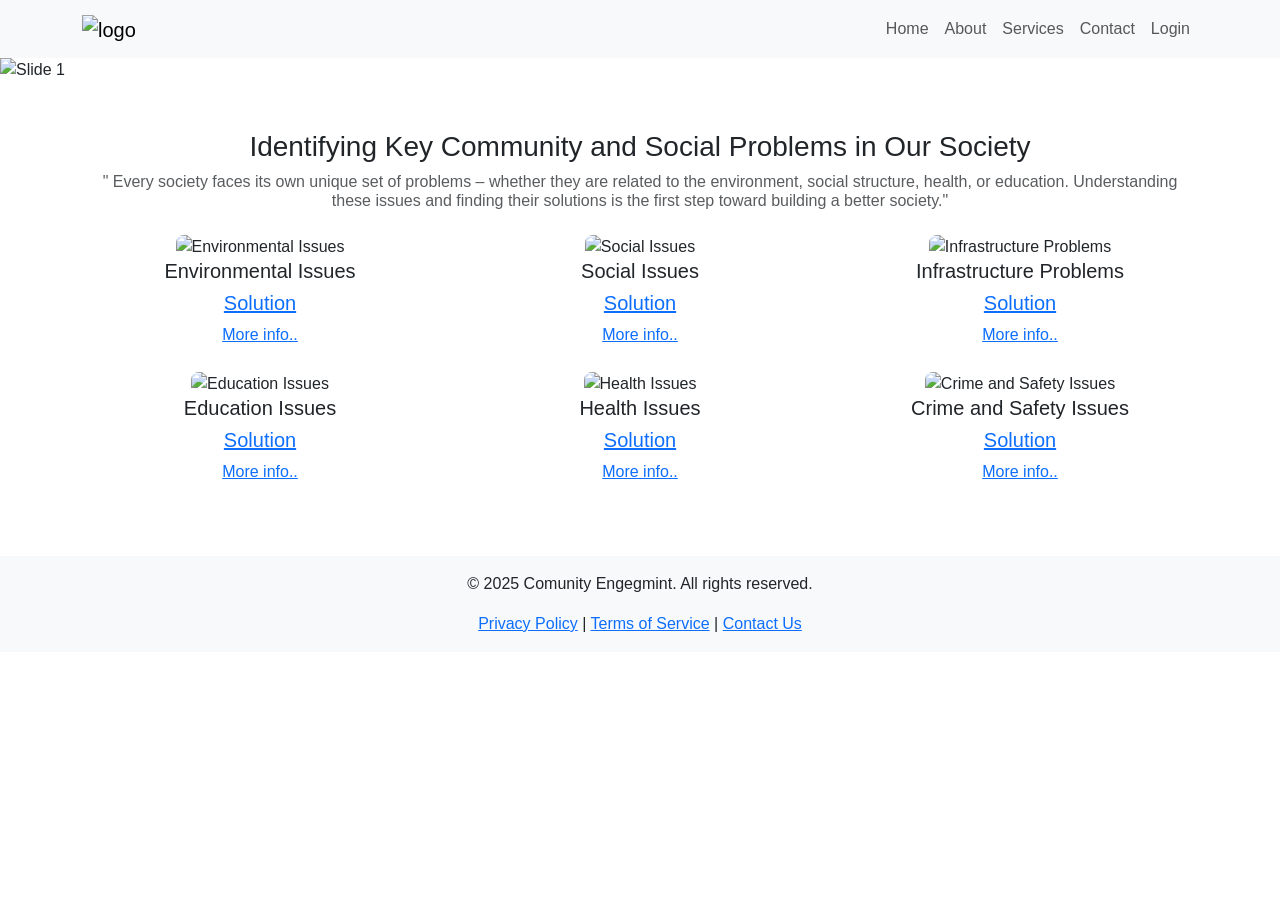
==== index.html @ a8a89a4c "Add files via upload" ====
<!DOCTYPE html>
<html lang="en">
<head>
  <meta charset="UTF-8" />
  <meta name="viewport" content="width=device-width, initial-scale=1.0"/>
  <title>Comunity Problems</title>
  <!-- Preserve whatever CSS/JS the original page had; Bootstrap is commonly used -->
  <link rel="stylesheet" href="https://cdn.jsdelivr.net/npm/bootstrap@5.3.0/dist/css/bootstrap.min.css"/>
  <style>
    /* Placeholder styles – replace with your original CSS link/tag */
    body { font-family: sans-serif; }
    .navbar-brand img { height: 50px; }
    .carousel-item img { width: 100%; max-height: 450px; object-fit: cover; }
    .frame-card { text-align: center; margin-bottom: 1.5rem; }
    .frame-card img { width: 100%; height: 180px; object-fit: cover; border-radius: 8px; }
  </style>
</head>
<body>

<!-- NAVBAR -->
<nav class="navbar navbar-expand-lg navbar-light bg-light">
  <div class="container">
    <a class="navbar-brand" href="index.html">
      <img src="Images/logo.png" alt="logo"/>
    </a>
    <button class="navbar-toggler" type="button" data-bs-toggle="collapse" data-bs-target="#navMenu">
      <span class="navbar-toggler-icon"></span>
    </button>
    <div class="collapse navbar-collapse" id="navMenu">
      <ul class="navbar-nav ms-auto">
        <li class="nav-item"><a class="nav-link" href="index.html">Home</a></li>
        <li class="nav-item"><a class="nav-link" href="about.html">About</a></li>
        <li class="nav-item"><a class="nav-link" href="services.html">Services</a></li>
        <li class="nav-item"><a class="nav-link" href="contact.html">Contact</a></li>
        <li class="nav-item"><a class="nav-link" href="login.html">Login</a></li>
      </ul>
    </div>
  </div>
</nav>

<!-- CAROUSEL -->
<div id="mainCarousel" class="carousel slide" data-bs-ride="carousel">
  <div class="carousel-inner">

    <div class="carousel-item active">
      <img src="Images/slide1.jpeg" alt="Slide 1"/>
      <div class="carousel-caption">
        <h3>"Sow a seed , Grow a dream"</h3>
        <h5>"Digging today , For a breathing tommarow."</h5>
      </div>
    </div>

    <div class="carousel-item">
      <img src="Images/slide2.png" alt="Slide 2"/>
      <div class="carousel-caption">
        <h3>"Social Issues Impact Society Growth"</h3>
        <h5>"Corruption ,and injustice won't go away just because you make a lot of noise about it"</h5>
      </div>
    </div>

    <div class="carousel-item">
      <img src="Images/slide3.jpeg" alt="Slide 3"/>
      <div class="carousel-caption">
        <h5>"In the digital age, cybersecurity is everyone's responsibility."</h5>
      </div>
    </div>

    <div class="carousel-item">
      <img src="Images/slide4.jpeg" alt="Slide 4"/>
      <div class="carousel-caption">
        <h3>"From polution to Solution Go Green"</h3>
        <h5>"Nature Plus Technology = Sustainable Progress"</h5>
      </div>
    </div>

    <div class="carousel-item">
      <img src="Images/slide5.jpeg" alt="Slide 5"/>
      <div class="carousel-caption">
        <h3>"Together We Rise , Together We Serve"</h3>
        <h5>"Unity is Strength, Engagement is Power"</h5>
      </div>
    </div>

  </div>
  <button class="carousel-control-prev" type="button" data-bs-target="#mainCarousel" data-bs-slide="prev">
    <span class="carousel-control-prev-icon"></span>
    <span class="visually-hidden">Previous</span>
  </button>
  <button class="carousel-control-next" type="button" data-bs-target="#mainCarousel" data-bs-slide="next">
    <span class="carousel-control-next-icon"></span>
    <span class="visually-hidden">Next</span>
  </button>
</div>

<!-- MAIN SECTION -->
<div class="container my-5">
  <h3 class="text-center">Identifying Key Community and Social Problems in Our Society</h3>
  <h6 class="text-center text-muted">" Every society faces its own unique set of problems – whether they are related to the environment, social structure, health, or education. Understanding these issues and finding their solutions is the first step toward building a better society."</h6>

  <div class="row mt-4">

    <div class="col-md-4 frame-card">
      <img src="Images/frame1.jpg" alt="Environmental Issues"/>
      <h5>Environmental Issues</h5>
      <h5><a href="EnvSol.html">Solution</a></h5>
      <a href="https://en.wikipedia.org/wiki/Environmental_issues">More info..</a>
    </div>

    <div class="col-md-4 frame-card">
      <img src="Images/frame2.jpg" alt="Social Issues"/>
      <h5>Social Issues</h5>
      <h5><a href="SosSol.html">Solution</a></h5>
      <a href="https://en.wikipedia.org/wiki/Social_issue">More info..</a>
    </div>

    <div class="col-md-4 frame-card">
      <img src="Images/frame3.jpg" alt="Infrastructure Problems"/>
      <h5>Infrastructure Problems</h5>
      <h5><a href="InfraSol.html">Solution</a></h5>
      <a href="https://en.wikipedia.org/wiki/Infrastructure">More info..</a>
    </div>

    <div class="col-md-4 frame-card">
      <img src="Images/frame4.jpg" alt="Education Issues"/>
      <h5>Education Issues</h5>
      <h5><a href="EdSol.html">Solution</a></h5>
      <a href="https://en.wikipedia.org/wiki/Category:Education_issues">More info..</a>
    </div>

    <div class="col-md-4 frame-card">
      <img src="Images/frame5.jpg" alt="Health Issues"/>
      <h5>Health Issues</h5>
      <h5><a href="HeSol.html">Solution</a></h5>
      <a href="https://en.wikipedia.org/wiki/Health">More info..</a>
    </div>

    <div class="col-md-4 frame-card">
      <img src="Images/frame6.jpg" alt="Crime and Safety Issues"/>
      <h5>Crime and Safety Issues</h5>
      <h5><a href="CrimeSol.html">Solution</a></h5>
      <a href="https://en.wikipedia.org/wiki/Crime_prevention">More info..</a>
    </div>

  </div>
</div>

<!-- FOOTER -->
<footer class="text-center py-3 bg-light mt-4">
  <p>© 2025 Comunity Engegmint. All rights reserved.</p>
  <a href="#">Privacy Policy</a> |
  <a href="#">Terms of Service</a> |
  <a href="#">Contact Us</a>
</footer>

<script src="https://cdn.jsdelivr.net/npm/bootstrap@5.3.0/dist/js/bootstrap.bundle.min.js"></script>
</body>
</html>
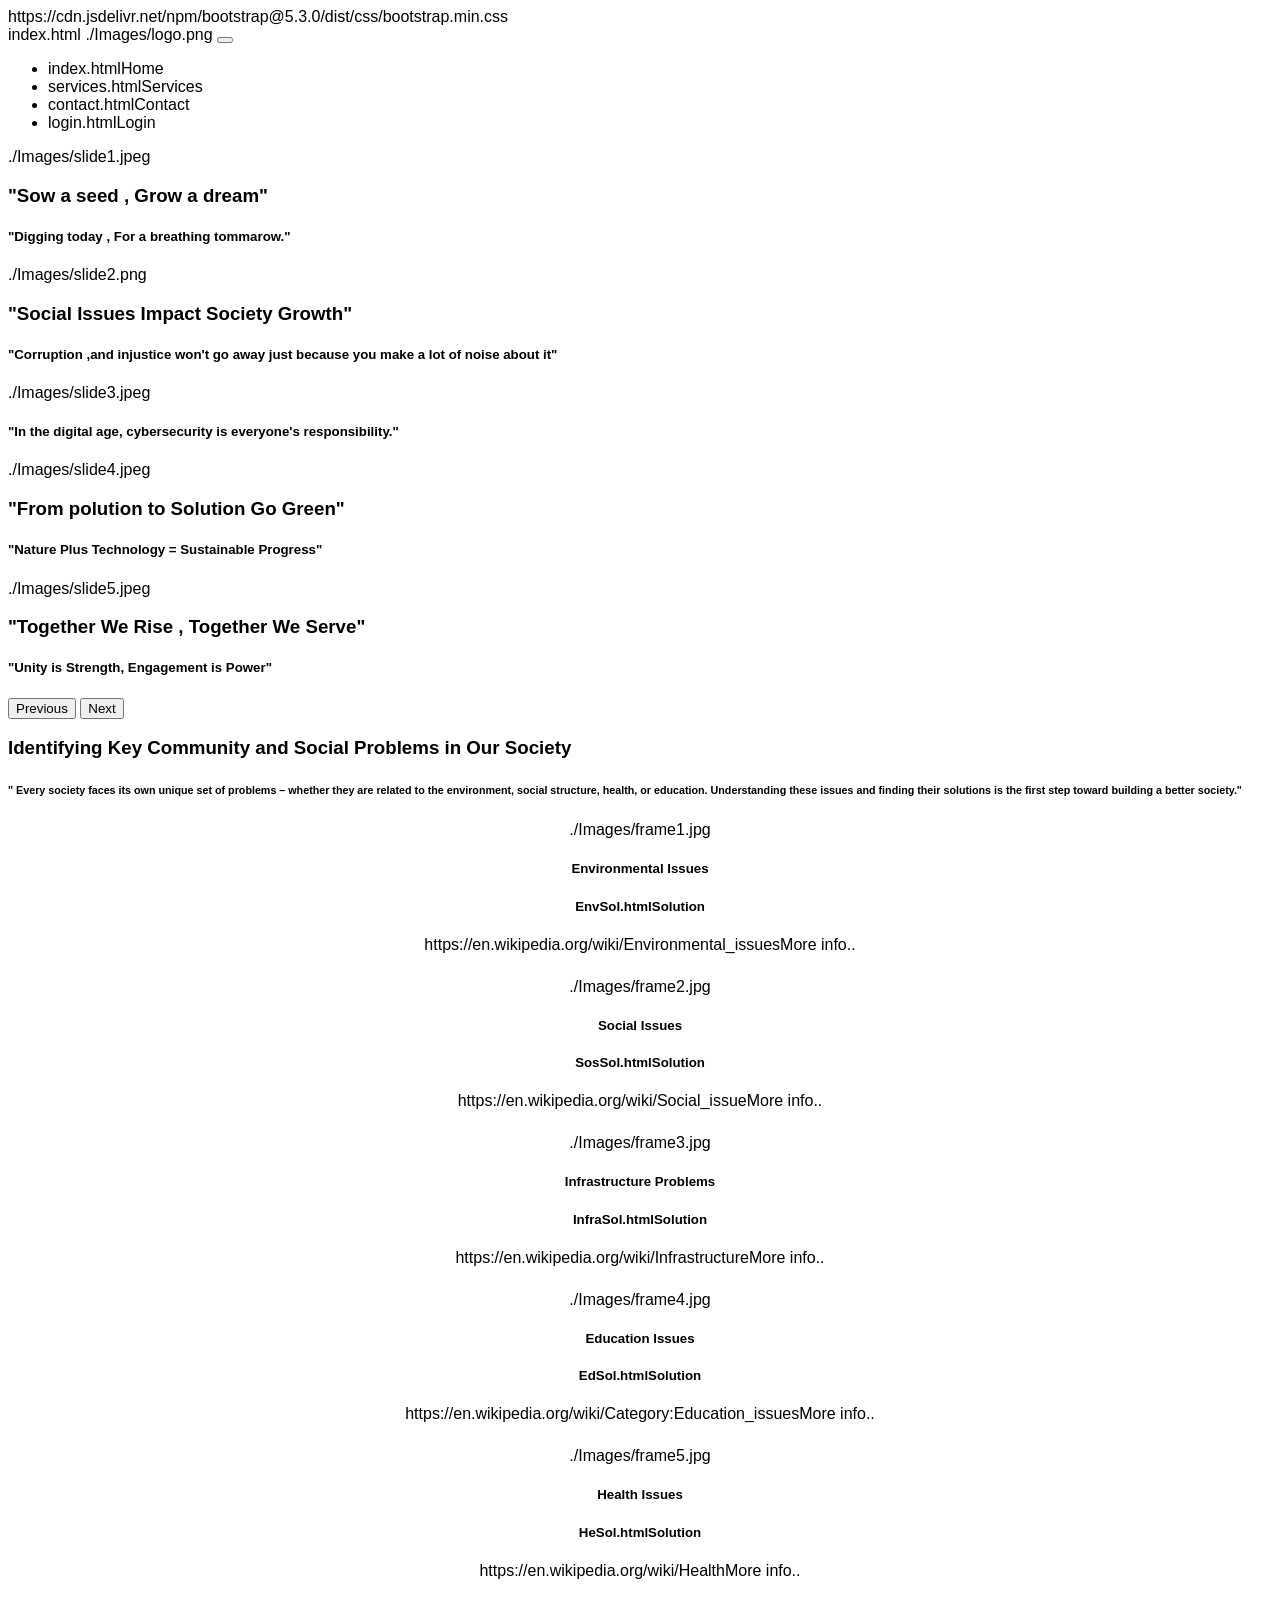
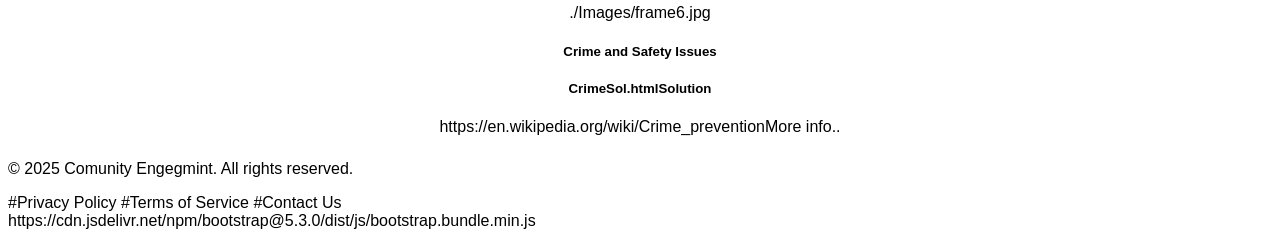
==== commit 4a8a0aac: "Rename index1.html to index.html" ====
--- a/index.html
+++ b/index.html
@@ -4,10 +4,12 @@
   <meta charset="UTF-8" />
   <meta name="viewport" content="width=device-width, initial-scale=1.0"/>
   <title>Comunity Problems</title>
-  <!-- Preserve whatever CSS/JS the original page had; Bootstrap is commonly used -->
-  <link rel="stylesheet" href="https://cdn.jsdelivr.net/npm/bootstrap@5.3.0/dist/css/bootstrap.min.css"/>
+
+  <!-- Bootstrap CSS (CDN) -->
+  https://cdn.jsdelivr.net/npm/bootstrap@5.3.0/dist/css/bootstrap.min.css
+
   <style>
-    /* Placeholder styles – replace with your original CSS link/tag */
+    /* Placeholder styles – keep/replace with your original CSS */
     body { font-family: sans-serif; }
     .navbar-brand img { height: 50px; }
     .carousel-item img { width: 100%; max-height: 450px; object-fit: cover; }
@@ -16,142 +18,153 @@
   </style>
 </head>
 <body>
+  <!-- NAVBAR -->
+  <nav class="navbar navbar-expand-lg navbar-light bg-light">
+    <div class="container">
+      index.html
+        <!-- FIX: relative path -->
+        ./Images/logo.png
+      </a>
+      <button class="navbar-toggler" type="button" data-bs-toggle="collapse" data-bs-target="#navMenu">
+        <span class="navbar-toggler-icon"></span>
+      </button>
+      <div class="collapse navbar-collapse" id="navMenu">
+        <ul class="navbar-nav ms-auto">
+          <li class="nav-item">index.htmlHome</a></li>
+          <li class="nav-item"><a class="navut</a></li>
+          <li class="nav-item">services.htmlServices</a></li>
+          <li class="nav-item">contact.htmlContact</a></li>
+          <li class="nav-item">login.htmlLogin</a></li>
+        </ul>
+      </div>
+    </div>
+  </nav>
 
-<!-- NAVBAR -->
-<nav class="navbar navbar-expand-lg navbar-light bg-light">
-  <div class="container">
-    <a class="navbar-brand" href="index.html">
-      <img src="Images/logo.png" alt="logo"/>
-    </a>
-    <button class="navbar-toggler" type="button" data-bs-toggle="collapse" data-bs-target="#navMenu">
-      <span class="navbar-toggler-icon"></span>
-    </button>
-    <div class="collapse navbar-collapse" id="navMenu">
-      <ul class="navbar-nav ms-auto">
-        <li class="nav-item"><a class="nav-link" href="index.html">Home</a></li>
-        <li class="nav-item"><a class="nav-link" href="about.html">About</a></li>
-        <li class="nav-item"><a class="nav-link" href="services.html">Services</a></li>
-        <li class="nav-item"><a class="nav-link" href="contact.html">Contact</a></li>
-        <li class="nav-item"><a class="nav-link" href="login.html">Login</a></li>
-      </ul>
-    </div>
-  </div>
-</nav>
+  <!-- CAROUSEL -->
+  <div id="mainCarousel" class="carousel slide" data-bs-ride="carousel">
+    <div class="carousel-inner">
+      <div class="carousel-item active">
+        <!-- FIX: relative path -->
+        ./Images/slide1.jpeg
+        <div class="carousel-caption">
+          <h3>"Sow a seed , Grow a dream"</h3>
+          <h5>"Digging today , For a breathing tommarow."</h5>
+        </div>
+      </div>
 
-<!-- CAROUSEL -->
-<div id="mainCarousel" class="carousel slide" data-bs-ride="carousel">
-  <div class="carousel-inner">
+      <div class="carousel-item">
+        <!-- FIX: relative path -->
+        ./Images/slide2.png
+        <div class="carousel-caption">
+          <h3>"Social Issues Impact Society Growth"</h3>
+          <h5>"Corruption ,and injustice won't go away just because you make a lot of noise about it"</h5>
+        </div>
+      </div>
 
-    <div class="carousel-item active">
-      <img src="Images/slide1.jpeg" alt="Slide 1"/>
-      <div class="carousel-caption">
-        <h3>"Sow a seed , Grow a dream"</h3>
-        <h5>"Digging today , For a breathing tommarow."</h5>
+      <div class="carousel-item">
+        <!-- FIX: relative path -->
+        ./Images/slide3.jpeg
+        <div class="carousel-caption">
+          <h5>"In the digital age, cybersecurity is everyone's responsibility."</h5>
+        </div>
+      </div>
+
+      <div class="carousel-item">
+        <!-- FIX: relative path -->
+        ./Images/slide4.jpeg
+        <div class="carousel-caption">
+          <h3>"From polution to Solution Go Green"</h3>
+          <h5>"Nature Plus Technology = Sustainable Progress"</h5>
+        </div>
+      </div>
+
+      <div class="carousel-item">
+        <!-- FIX: relative path -->
+        ./Images/slide5.jpeg
+        <div class="carousel-caption">
+          <h3>"Together We Rise , Together We Serve"</h3>
+          <h5>"Unity is Strength, Engagement is Power"</h5>
+        </div>
       </div>
     </div>
 
-    <div class="carousel-item">
-      <img src="Images/slide2.png" alt="Slide 2"/>
-      <div class="carousel-caption">
-        <h3>"Social Issues Impact Society Growth"</h3>
-        <h5>"Corruption ,and injustice won't go away just because you make a lot of noise about it"</h5>
+    <button class="carousel-control-prev" type="button" data-bs-target="#mainCarousel" data-bs-slide="prev">
+      <span class="carousel-control-prev-icon"></span>
+      <span class="visually-hidden">Previous</span>
+    </button>
+    <button class="carousel-control-next" type="button" data-bs-target="#mainCarousel" data-bs-slide="next">
+      <span class="carousel-control-next-icon"></span>
+      <span class="visually-hidden">Next</span>
+    </button>
+  </div>
+
+  <!-- MAIN SECTION -->
+  <div class="container my-5">
+    <h3 class="text-center">Identifying Key Community and Social Problems in Our Society</h3>
+    <h6 class="text-center text-muted">
+      " Every society faces its own unique set of problems – whether they are related to the environment, social structure, health, or education. Understanding these issues and finding their solutions is the first step toward building a better society."
+    </h6>
+
+    <div class="row mt-4">
+      <div class="col-md-4 frame-card">
+        <!-- FIX: relative path -->
+        ./Images/frame1.jpg
+        <h5>Environmental Issues</h5>
+        <h5>EnvSol.htmlSolution</a></h5>
+        https://en.wikipedia.org/wiki/Environmental_issuesMore info..</a>
+      </div>
+
+      <div class="col-md-4 frame-card">
+        <!-- FIX: relative path -->
+        ./Images/frame2.jpg
+        <h5>Social Issues</h5>
+        <h5>SosSol.htmlSolution</a></h5>
+        https://en.wikipedia.org/wiki/Social_issueMore info..</a>
+      </div>
+
+      <div class="col-md-4 frame-card">
+        <!-- FIX: relative path -->
+        ./Images/frame3.jpg
+        <h5>Infrastructure Problems</h5>
+        <h5>InfraSol.htmlSolution</a></h5>
+        https://en.wikipedia.org/wiki/InfrastructureMore info..</a>
+      </div>
+
+      <div class="col-md-4 frame-card">
+        <!-- FIX: relative path -->
+        ./Images/frame4.jpg
+        <h5>Education Issues</h5>
+        <h5>EdSol.htmlSolution</a></h5>
+        https://en.wikipedia.org/wiki/Category:Education_issuesMore info..</a>
+      </div>
+
+      <div class="col-md-4 frame-card">
+        <!-- FIX: relative path -->
+        ./Images/frame5.jpg
+        <h5>Health Issues</h5>
+        <h5>HeSol.htmlSolution</a></h5>
+        https://en.wikipedia.org/wiki/HealthMore info..</a>
+      </div>
+
+      <div class="col-md-4 frame-card">
+        <!-- FIX: relative path -->
+        ./Images/frame6.jpg
+        <h5>Crime and Safety Issues</h5>
+        <h5>CrimeSol.htmlSolution</a></h5>
+        https://en.wikipedia.org/wiki/Crime_preventionMore info..</a>
       </div>
     </div>
+  </div>
 
-    <div class="carousel-item">
-      <img src="Images/slide3.jpeg" alt="Slide 3"/>
-      <div class="carousel-caption">
-        <h5>"In the digital age, cybersecurity is everyone's responsibility."</h5>
-      </div>
-    </div>
+  <!-- FOOTER -->
+  <footer class="text-center py-3 bg-light mt-4">
+    <p>© 2025 Comunity Engegmint. All rights reserved.</p>
+    #Privacy Policy</a>
+    #Terms of Service</a>
+    #Contact Us</a>
+  </footer>
 
-    <div class="carousel-item">
-      <img src="Images/slide4.jpeg" alt="Slide 4"/>
-      <div class="carousel-caption">
-        <h3>"From polution to Solution Go Green"</h3>
-        <h5>"Nature Plus Technology = Sustainable Progress"</h5>
-      </div>
-    </div>
-
-    <div class="carousel-item">
-      <img src="Images/slide5.jpeg" alt="Slide 5"/>
-      <div class="carousel-caption">
-        <h3>"Together We Rise , Together We Serve"</h3>
-        <h5>"Unity is Strength, Engagement is Power"</h5>
-      </div>
-    </div>
-
-  </div>
-  <button class="carousel-control-prev" type="button" data-bs-target="#mainCarousel" data-bs-slide="prev">
-    <span class="carousel-control-prev-icon"></span>
-    <span class="visually-hidden">Previous</span>
-  </button>
-  <button class="carousel-control-next" type="button" data-bs-target="#mainCarousel" data-bs-slide="next">
-    <span class="carousel-control-next-icon"></span>
-    <span class="visually-hidden">Next</span>
-  </button>
-</div>
-
-<!-- MAIN SECTION -->
-<div class="container my-5">
-  <h3 class="text-center">Identifying Key Community and Social Problems in Our Society</h3>
-  <h6 class="text-center text-muted">" Every society faces its own unique set of problems – whether they are related to the environment, social structure, health, or education. Understanding these issues and finding their solutions is the first step toward building a better society."</h6>
-
-  <div class="row mt-4">
-
-    <div class="col-md-4 frame-card">
-      <img src="Images/frame1.jpg" alt="Environmental Issues"/>
-      <h5>Environmental Issues</h5>
-      <h5><a href="EnvSol.html">Solution</a></h5>
-      <a href="https://en.wikipedia.org/wiki/Environmental_issues">More info..</a>
-    </div>
-
-    <div class="col-md-4 frame-card">
-      <img src="Images/frame2.jpg" alt="Social Issues"/>
-      <h5>Social Issues</h5>
-      <h5><a href="SosSol.html">Solution</a></h5>
-      <a href="https://en.wikipedia.org/wiki/Social_issue">More info..</a>
-    </div>
-
-    <div class="col-md-4 frame-card">
-      <img src="Images/frame3.jpg" alt="Infrastructure Problems"/>
-      <h5>Infrastructure Problems</h5>
-      <h5><a href="InfraSol.html">Solution</a></h5>
-      <a href="https://en.wikipedia.org/wiki/Infrastructure">More info..</a>
-    </div>
-
-    <div class="col-md-4 frame-card">
-      <img src="Images/frame4.jpg" alt="Education Issues"/>
-      <h5>Education Issues</h5>
-      <h5><a href="EdSol.html">Solution</a></h5>
-      <a href="https://en.wikipedia.org/wiki/Category:Education_issues">More info..</a>
-    </div>
-
-    <div class="col-md-4 frame-card">
-      <img src="Images/frame5.jpg" alt="Health Issues"/>
-      <h5>Health Issues</h5>
-      <h5><a href="HeSol.html">Solution</a></h5>
-      <a href="https://en.wikipedia.org/wiki/Health">More info..</a>
-    </div>
-
-    <div class="col-md-4 frame-card">
-      <img src="Images/frame6.jpg" alt="Crime and Safety Issues"/>
-      <h5>Crime and Safety Issues</h5>
-      <h5><a href="CrimeSol.html">Solution</a></h5>
-      <a href="https://en.wikipedia.org/wiki/Crime_prevention">More info..</a>
-    </div>
-
-  </div>
-</div>
-
-<!-- FOOTER -->
-<footer class="text-center py-3 bg-light mt-4">
-  <p>© 2025 Comunity Engegmint. All rights reserved.</p>
-  <a href="#">Privacy Policy</a> |
-  <a href="#">Terms of Service</a> |
-  <a href="#">Contact Us</a>
-</footer>
-
-<script src="https://cdn.jsdelivr.net/npm/bootstrap@5.3.0/dist/js/bootstrap.bundle.min.js"></script>
+  <!-- Bootstrap JS (CDN) -->
+  https://cdn.jsdelivr.net/npm/bootstrap@5.3.0/dist/js/bootstrap.bundle.min.js</script>
 </body>
 </html>
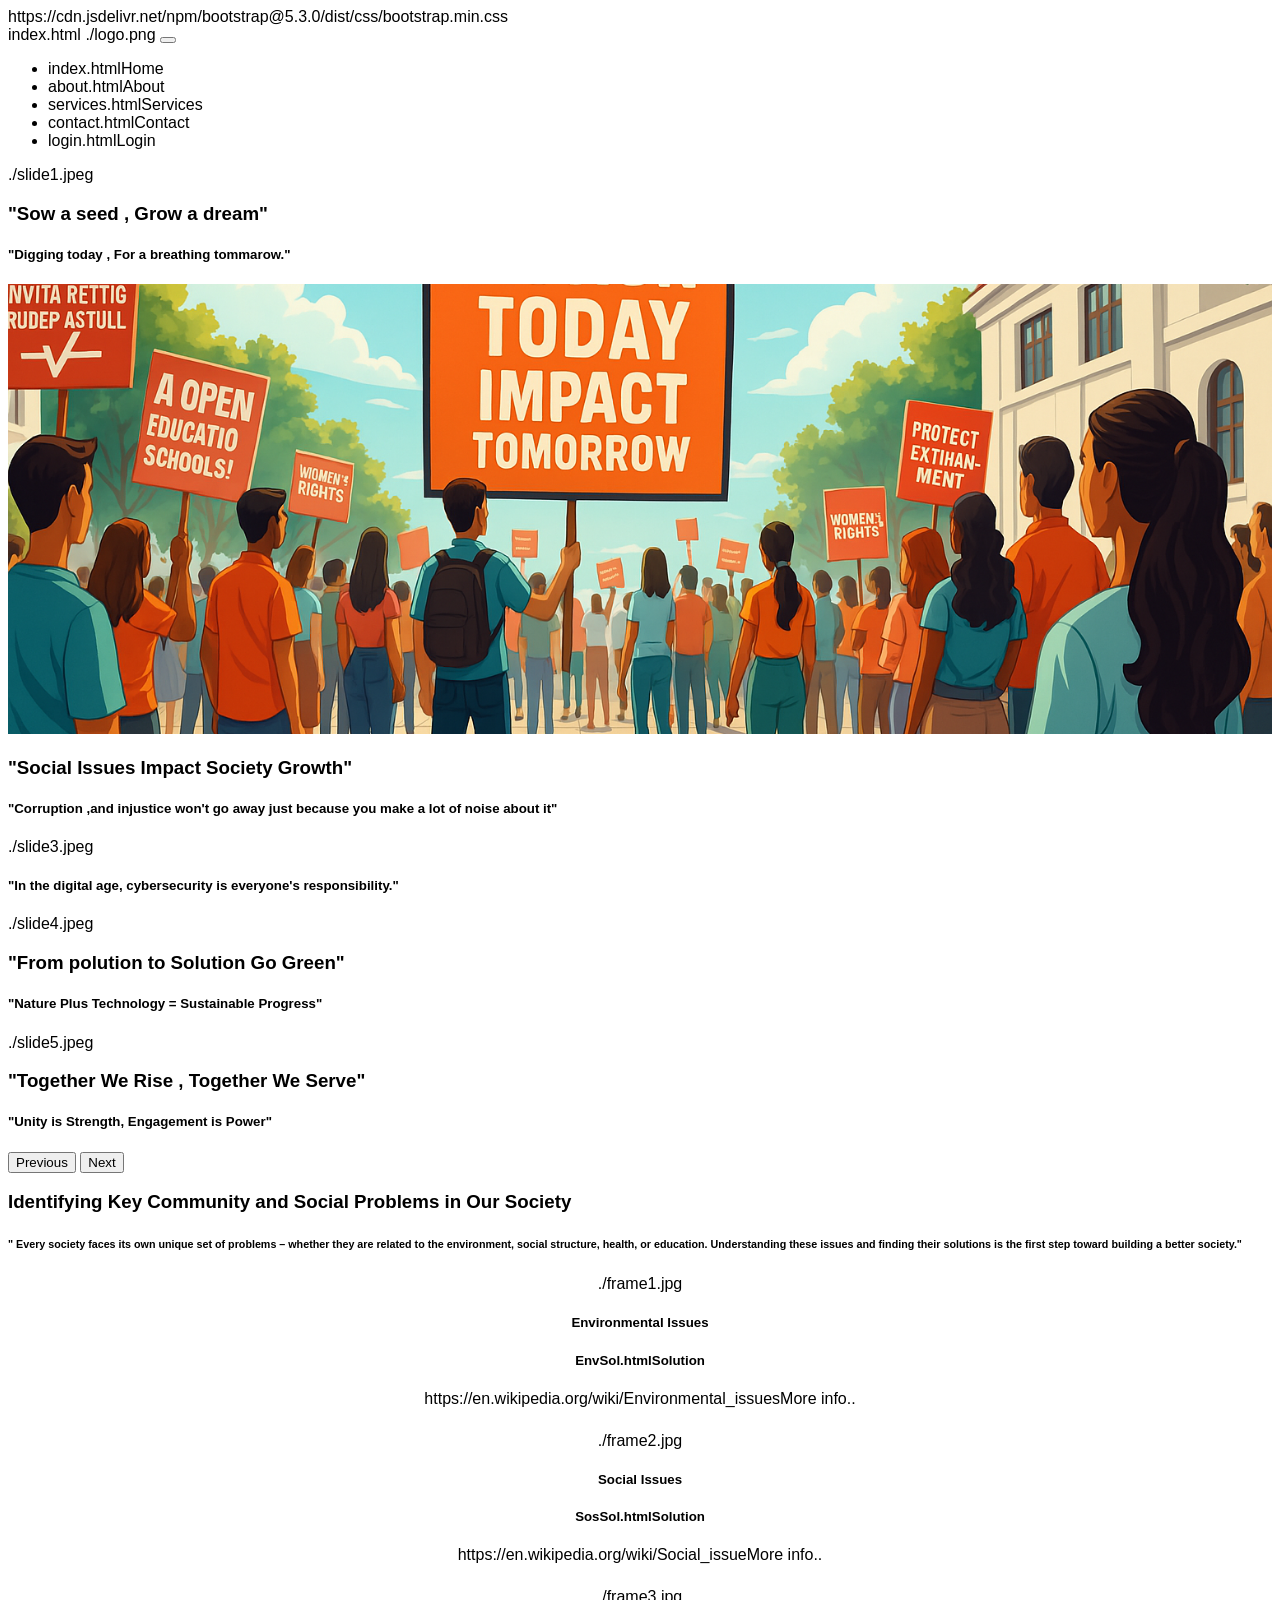
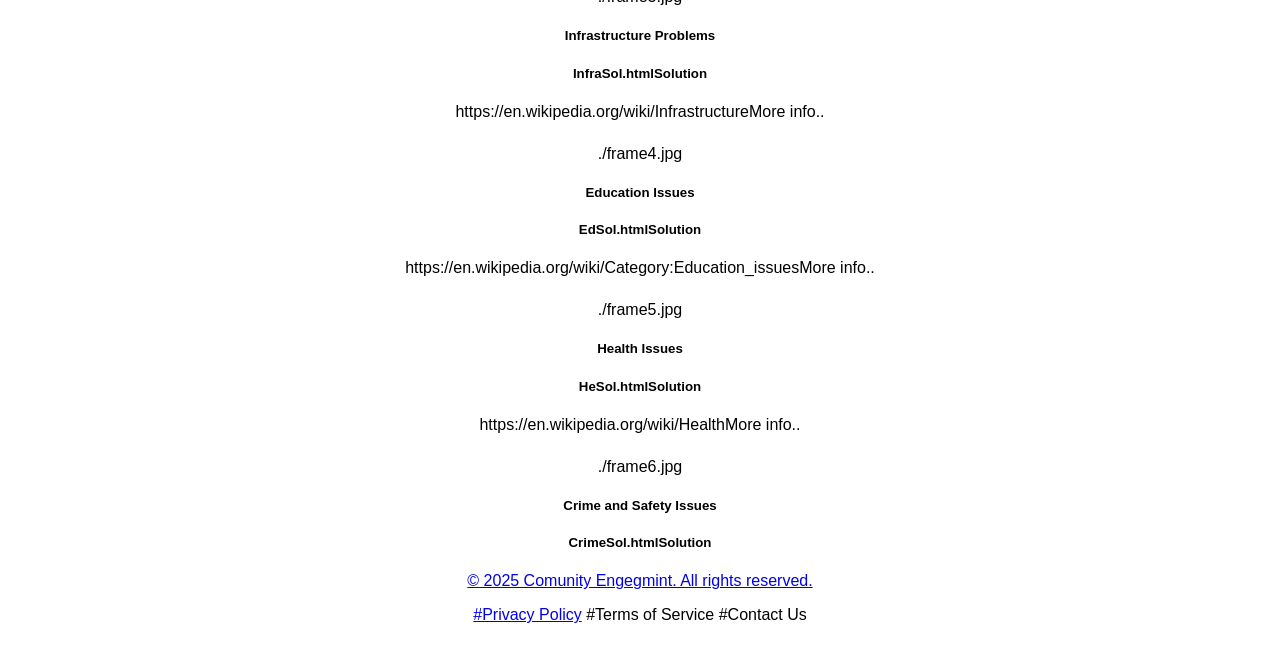
==== commit 00ba8d4b: "Update index.html" ====
--- a/index.html
+++ b/index.html
@@ -9,7 +9,6 @@
   https://cdn.jsdelivr.net/npm/bootstrap@5.3.0/dist/css/bootstrap.min.css
 
   <style>
-    /* Placeholder styles – keep/replace with your original CSS */
     body { font-family: sans-serif; }
     .navbar-brand img { height: 50px; }
     .carousel-item img { width: 100%; max-height: 450px; object-fit: cover; }
@@ -22,8 +21,8 @@
   <nav class="navbar navbar-expand-lg navbar-light bg-light">
     <div class="container">
       index.html
-        <!-- FIX: relative path -->
-        ./Images/logo.png
+        <!-- FIX: image file is at repo root -->
+        ./logo.png
       </a>
       <button class="navbar-toggler" type="button" data-bs-toggle="collapse" data-bs-target="#navMenu">
         <span class="navbar-toggler-icon"></span>
@@ -31,7 +30,7 @@
       <div class="collapse navbar-collapse" id="navMenu">
         <ul class="navbar-nav ms-auto">
           <li class="nav-item">index.htmlHome</a></li>
-          <li class="nav-item"><a class="navut</a></li>
+          <li class="nav-item">about.htmlAbout</a></li>
           <li class="nav-item">services.htmlServices</a></li>
           <li class="nav-item">contact.htmlContact</a></li>
           <li class="nav-item">login.htmlLogin</a></li>
@@ -44,8 +43,8 @@
   <div id="mainCarousel" class="carousel slide" data-bs-ride="carousel">
     <div class="carousel-inner">
       <div class="carousel-item active">
-        <!-- FIX: relative path -->
-        ./Images/slide1.jpeg
+        <!-- FIX -->
+        ./slide1.jpeg
         <div class="carousel-caption">
           <h3>"Sow a seed , Grow a dream"</h3>
           <h5>"Digging today , For a breathing tommarow."</h5>
@@ -53,25 +52,24 @@
       </div>
 
       <div class="carousel-item">
-        <!-- FIX: relative path -->
-        ./Images/slide2.png
-        <div class="carousel-caption">
+        <!-- FIX -->
+        <img src="./slide2.png" alt="ss="carousel-caption">
           <h3>"Social Issues Impact Society Growth"</h3>
           <h5>"Corruption ,and injustice won't go away just because you make a lot of noise about it"</h5>
         </div>
       </div>
 
       <div class="carousel-item">
-        <!-- FIX: relative path -->
-        ./Images/slide3.jpeg
+        <!-- FIX -->
+        ./slide3.jpeg
         <div class="carousel-caption">
           <h5>"In the digital age, cybersecurity is everyone's responsibility."</h5>
         </div>
       </div>
 
       <div class="carousel-item">
-        <!-- FIX: relative path -->
-        ./Images/slide4.jpeg
+        <!-- FIX -->
+        ./slide4.jpeg
         <div class="carousel-caption">
           <h3>"From polution to Solution Go Green"</h3>
           <h5>"Nature Plus Technology = Sustainable Progress"</h5>
@@ -79,8 +77,8 @@
       </div>
 
       <div class="carousel-item">
-        <!-- FIX: relative path -->
-        ./Images/slide5.jpeg
+        <!-- FIX -->
+        ./slide5.jpeg
         <div class="carousel-caption">
           <h3>"Together We Rise , Together We Serve"</h3>
           <h5>"Unity is Strength, Engagement is Power"</h5>
@@ -107,51 +105,51 @@
 
     <div class="row mt-4">
       <div class="col-md-4 frame-card">
-        <!-- FIX: relative path -->
-        ./Images/frame1.jpg
+        <!-- FIX -->
+        ./frame1.jpg
         <h5>Environmental Issues</h5>
         <h5>EnvSol.htmlSolution</a></h5>
         https://en.wikipedia.org/wiki/Environmental_issuesMore info..</a>
       </div>
 
       <div class="col-md-4 frame-card">
-        <!-- FIX: relative path -->
-        ./Images/frame2.jpg
+        <!-- FIX -->
+        ./frame2.jpg
         <h5>Social Issues</h5>
         <h5>SosSol.htmlSolution</a></h5>
         https://en.wikipedia.org/wiki/Social_issueMore info..</a>
       </div>
 
       <div class="col-md-4 frame-card">
-        <!-- FIX: relative path -->
-        ./Images/frame3.jpg
+        <!-- FIX -->
+        ./frame3.jpg
         <h5>Infrastructure Problems</h5>
         <h5>InfraSol.htmlSolution</a></h5>
         https://en.wikipedia.org/wiki/InfrastructureMore info..</a>
       </div>
 
       <div class="col-md-4 frame-card">
-        <!-- FIX: relative path -->
-        ./Images/frame4.jpg
+        <!-- FIX -->
+        ./frame4.jpg
         <h5>Education Issues</h5>
         <h5>EdSol.htmlSolution</a></h5>
         https://en.wikipedia.org/wiki/Category:Education_issuesMore info..</a>
       </div>
 
       <div class="col-md-4 frame-card">
-        <!-- FIX: relative path -->
-        ./Images/frame5.jpg
+        <!-- FIX -->
+        ./frame5.jpg
         <h5>Health Issues</h5>
         <h5>HeSol.htmlSolution</a></h5>
         https://en.wikipedia.org/wiki/HealthMore info..</a>
       </div>
 
       <div class="col-md-4 frame-card">
-        <!-- FIX: relative path -->
-        ./Images/frame6.jpg
+        <!-- FIX -->
+        ./frame6.jpg
         <h5>Crime and Safety Issues</h5>
         <h5>CrimeSol.htmlSolution</a></h5>
-        https://en.wikipedia.org/wiki/Crime_preventionMore info..</a>
+        <a href="https://ena.org/wiki/Crime_preventionMore info..</a>
       </div>
     </div>
   </div>
@@ -165,6 +163,6 @@
   </footer>
 
   <!-- Bootstrap JS (CDN) -->
-  https://cdn.jsdelivr.net/npm/bootstrap@5.3.0/dist/js/bootstrap.bundle.min.js</script>
+  <script src="https://cdn.jsdelivr.net/npm/bootstrap@5.3.0/dist.bundle.min.js</script>
 </body>
 </html>
